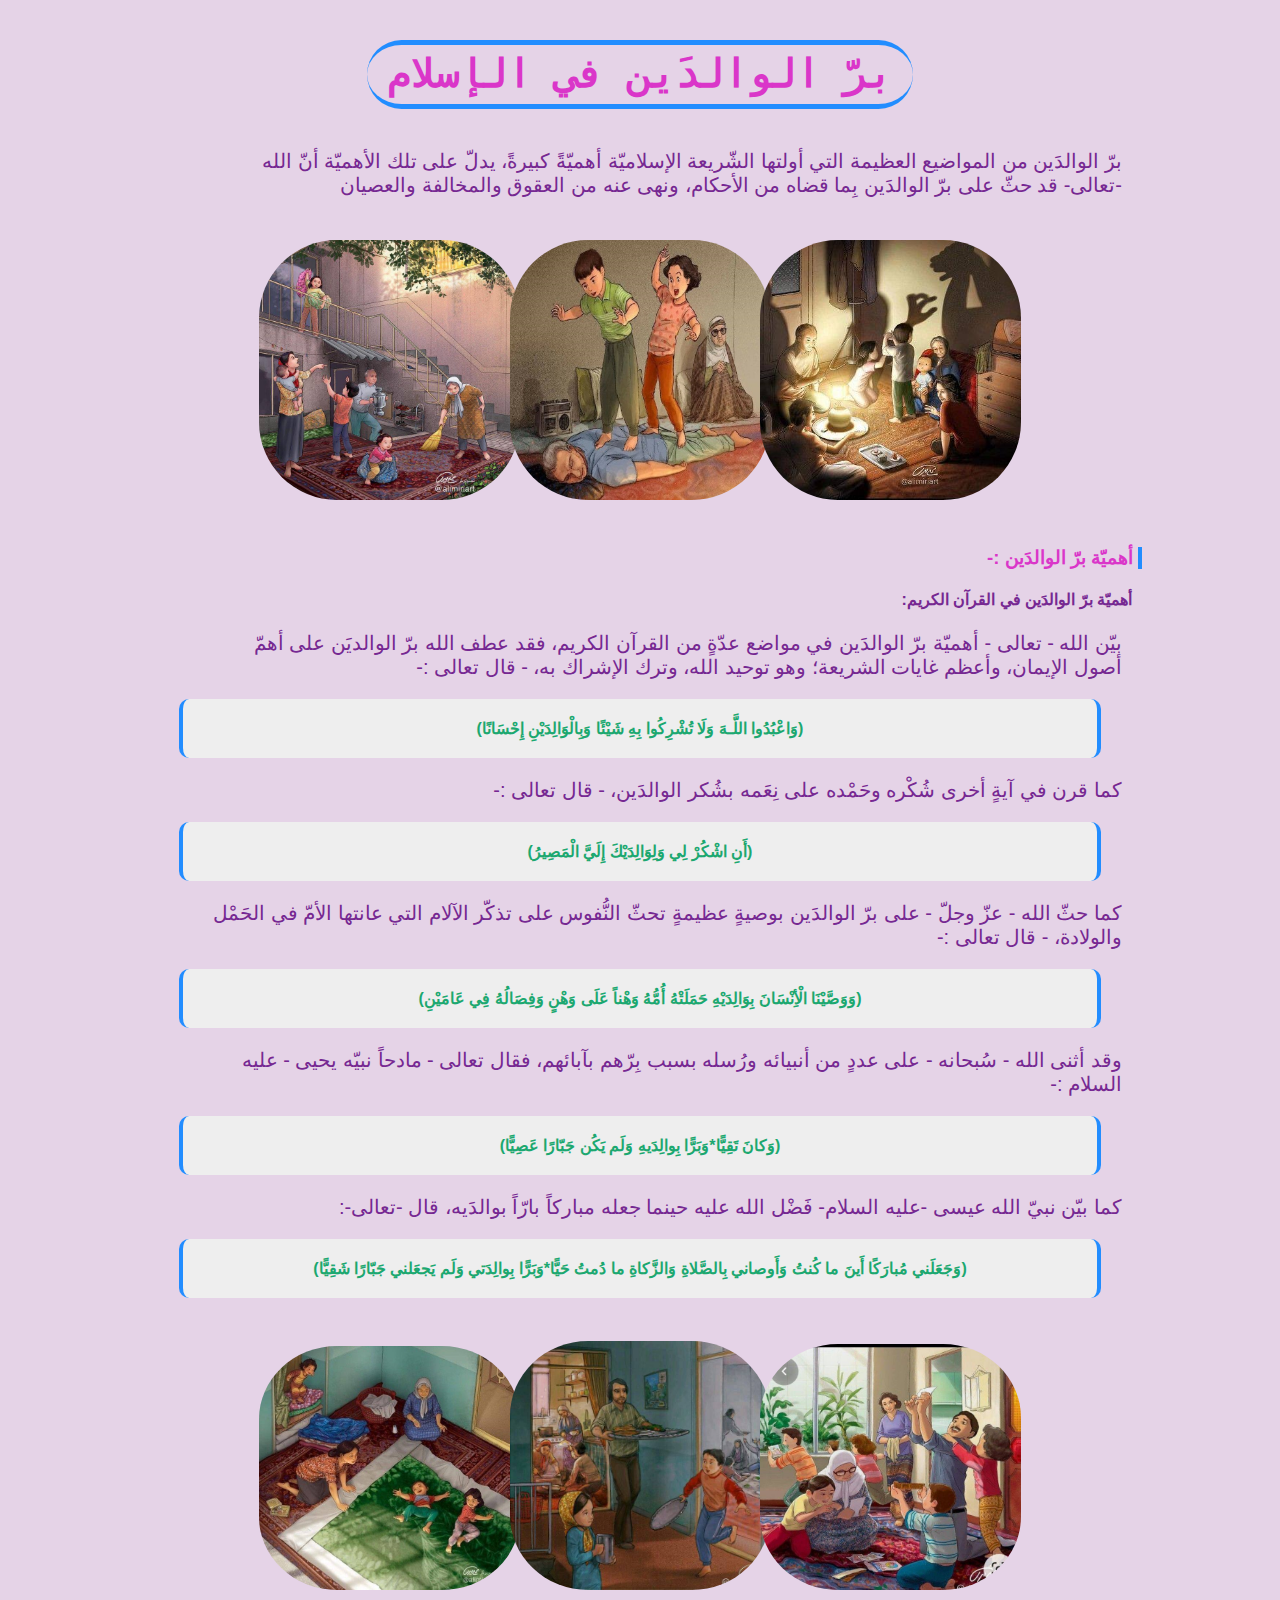
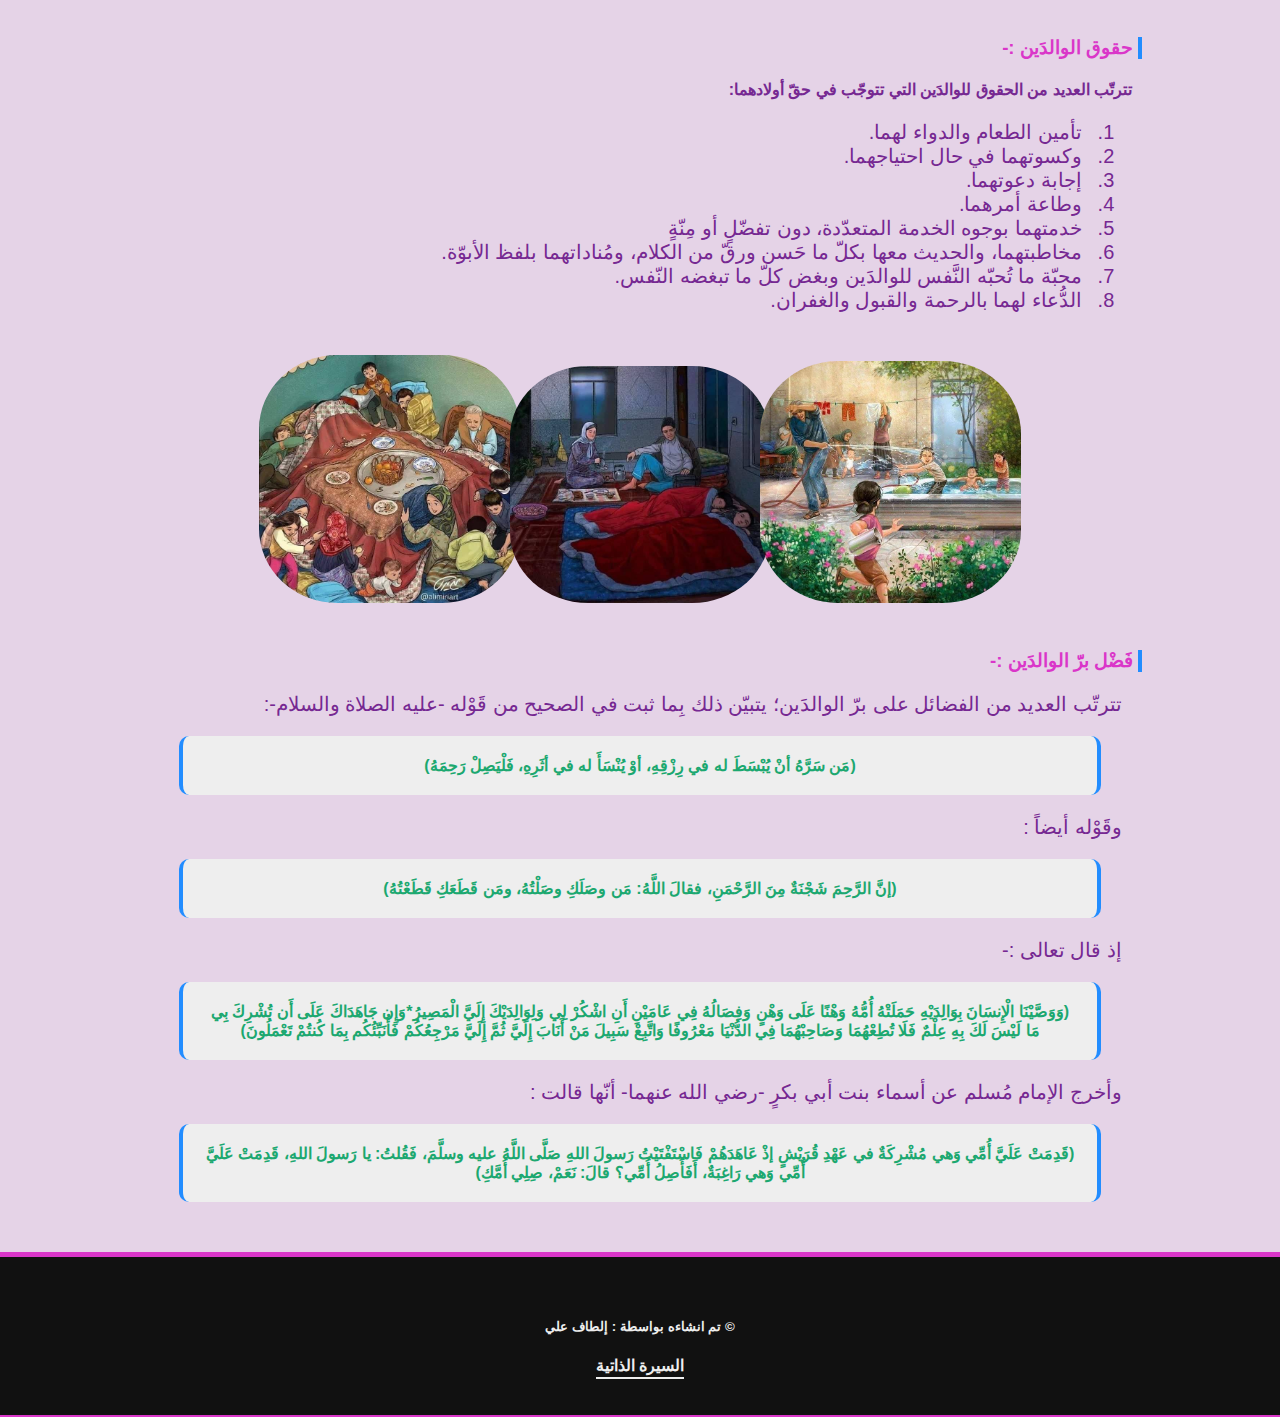
==== index.html @ 557129e8 "Upload The Project" ====
<!DOCTYPE html>
<html lang="ar">
  <head>
    <meta charset="UTF-8" />
    <title>بر الوالدين</title>
    <link rel="stylesheet" href="style.css" />
  </head>
  <body dir="rtl">
    <div class="container">
      <div class="title">برّ الوالدَين في الإسلام</div>
      <p>
        برّ الوالدَين من المواضيع العظيمة التي أولتها الشّريعة الإسلاميّة
        أهميّةً كبيرةً، يدلّ على تلك الأهميّة أنّ الله -تعالى- قد حثّ على برّ
        الوالدَين بِما قضاه من الأحكام، ونهى عنه من العقوق والمخالفة والعصيان
      </p>
      <div class="box">
        <img src="img/parent (1).jpg" alt="" />
        <img src="img/parent (2).jpg" alt="" />
        <img src="img/parent (3).jpg" alt="" />
      </div>
      <h3>أهميّة برّ الوالدَين :-</h3>

      <h4>أهميّة برّ الوالدَين في القرآن الكريم:</h4>

      <p>
        بيّن الله - تعالى - أهميّة برّ الوالدَين في مواضع عدّةٍ من القرآن
        الكريم، فقد عطف الله برّ الوالديَن على أهمّ أصول الإيمان، وأعظم غايات
        الشريعة؛ وهو توحيد الله، وترك الإشراك به، - قال تعالى :-
      </p>
      <blockquote>
        (وَاعْبُدُوا اللَّـهَ وَلَا تُشْرِكُوا بِهِ شَيْئًا وَبِالْوَالِدَيْنِ
        إِحْسَانًا)
      </blockquote>
      <p>
        كما قرن في آيةٍ أخرى شُكْره وحَمْده على نِعَمه بشُكر الوالدَين، - قال
        تعالى :-
      </p>
      <blockquote>
        (أَنِ اشْكُرْ لِي وَلِوَالِدَيْكَ إِلَيَّ الْمَصِيرُ)
      </blockquote>

      <p>
        كما حثّ الله - عزّ وجلّ - على برّ الوالدَين بوصيةٍ عظيمةٍ تحثّ النُّفوس
        على تذكّر الآلام التي عانتها الأمّ في الحَمْل والولادة، - قال تعالى :-
      </p>
      <blockquote>
        (وَوَصَّيْنَا الْأِنْسَانَ بِوَالِدَيْهِ حَمَلَتْهُ أُمُّهُ وَهْناً
        عَلَى وَهْنٍ وَفِصَالُهُ فِي عَامَيْنِ)
      </blockquote>

      <p>
        وقد أثنى الله - سُبحانه - على عددٍ من أنبيائه ورُسله بسبب بِرّهم
        بآبائهم، فقال تعالى - مادحاً نبيّه يحيى - عليه السلام :-
      </p>
      <blockquote>
        (وَكانَ تَقِيًّا*وَبَرًّا بِوالِدَيهِ وَلَم يَكُن جَبّارًا عَصِيًّا)
      </blockquote>
      <p>
        كما بيّن نبيّ الله عيسى -عليه السلام- فَضْل الله عليه حينما جعله مباركاً
        بارّاً بوالدَيه، قال -تعالى-:
      </p>
      <blockquote>
        (وَجَعَلَني مُبارَكًا أَينَ ما كُنتُ وَأَوصاني بِالصَّلاةِ وَالزَّكاةِ
        ما دُمتُ حَيًّا*وَبَرًّا بِوالِدَتي وَلَم يَجعَلني جَبّارًا شَقِيًّا)
      </blockquote>
      <div class="box">
        <img src="img/parent (4).jpg" alt="" />
        <img src="img/parent (5).jpg" alt="" />
        <img src="img/parent (6).jpg" alt="" />
      </div>

      <h3>حقوق الوالدَين :-</h3>

      <h4>تترتّب العديد من الحقوق للوالدَين التي تتوجّب في حقّ أولادهما:</h4>
      <ol>
        <li>تأمين الطعام والدواء لهما.</li>
        <li>وكسوتهما في حال احتياجهما.</li>
        <li>إجابة دعوتهما.</li>
        <li>وطاعة أمرهما.</li>
        <li>خدمتهما بوجوه الخدمة المتعدّدة، دون تفضّلٍ أو مِنّةٍ</li>
        <li>
          مخاطبتهما، والحديث معها بكلّ ما حَسن ورقّ من الكلام، ومُناداتهما بلفظ
          الأبوّة.
        </li>
        <li>محبّة ما تُحبّه النَّفس للوالدَين وبغض كلّ ما تبغضه النّفس.</li>
        <li>الدُّعاء لهما بالرحمة والقبول والغفران.</li>
      </ol>
      <div class="box">
        <img src="img/parent (7).jpg" alt="" />
        <img src="img/parent (8).jpg" alt="" />
        <img src="img/parent (9).jpg" alt="" />
      </div>
      <h3>فَضْل برّ الوالدَين :-</h3>
      <p>
        تترتّب العديد من الفضائل على برّ الوالدَين؛ يتبيّن ذلك بِما ثبت في
        الصحيح من قَوْله -عليه الصلاة والسلام-:
      </p>
      <blockquote>
        (مَن سَرَّهُ أنْ يُبْسَطَ له في رِزْقِهِ، أوْ يُنْسَأَ له في أثَرِهِ،
        فَلْيَصِلْ رَحِمَهُ)
      </blockquote>
      <p>وقَوْله أيضاً :</p>
      <blockquote>
        (إنَّ الرَّحِمَ شَجْنَةٌ مِنَ الرَّحْمَنِ، فقالَ اللَّهُ: مَن وصَلَكِ
        وصَلْتُهُ، ومَن قَطَعَكِ قَطَعْتُهُ)
      </blockquote>
      <p>إذ قال تعالى :-</p>
      <blockquote>
        (وَوَصَّيْنَا الْإِنسَانَ بِوَالِدَيْهِ حَمَلَتْهُ أُمُّهُ وَهْنًا عَلَى
        وَهْنٍ وَفِصَالُهُ فِي عَامَيْنِ أَنِ اشْكُرْ لِي وَلِوَالِدَيْكَ
        إِلَيَّ الْمَصِيرُ*وَإِن جَاهَدَاكَ عَلَى أَن تُشْرِكَ بِي مَا لَيْسَ
        لَكَ بِهِ عِلْمٌ فَلَا تُطِعْهُمَا وَصَاحِبْهُمَا فِي الدُّنْيَا
        مَعْرُوفًا وَاتَّبِعْ سَبِيلَ مَنْ أَنَابَ إِلَيَّ ثُمَّ إِلَيَّ
        مَرْجِعُكُمْ فَأُنَبِّئُكُم بِمَا كُنتُمْ تَعْمَلُونَ)
      </blockquote>
      <p>
        وأخرج الإمام مُسلم عن أسماء بنت أبي بكرٍ -رضي الله عنهما- أنّها قالت :
      </p>
      <blockquote>
        (قَدِمَتْ عَلَيَّ أُمِّي وَهي مُشْرِكَةٌ في عَهْدِ قُرَيْشٍ إذْ
        عَاهَدَهُمْ فَاسْتَفْتَيْتُ رَسولَ اللهِ صَلَّى اللَّهُ عليه وسلَّمَ،
        فَقُلتُ: يا رَسولَ اللهِ، قَدِمَتْ عَلَيَّ أُمِّي وَهي رَاغِبَةٌ،
        أَفَأَصِلُ أُمِّي؟ قالَ: نَعَمْ، صِلِي أُمَّكِ)
      </blockquote>
    </div>
    <div class="footer">
      <h5>&copy; تم انشاءه بواسطة : <span> إلطاف علي</span></h5>
      <a href="self-page.html"> السيرة الذاتية</a>
    </div>
  </body>
</html>
---- style.css ----
* {
  box-sizing: border-box;
}
body {
  margin: 0;
  padding: 0;
  background-color: #e5d3e7;
  color: #762892;
  font-family: "Segoe UI", Tahoma, Geneva, Verdana, sans-serif;
}
.container {
  width: 80%;
  margin: 50px auto;
  margin-top: 10px;
  padding-top: 20px;
}
.title {
  text-align: center;
  font-size: 40px;
  font-family: monospace;
  font-weight: bold;
  letter-spacing: -6px;
  border-bottom: 5px solid #228dff;
  border-top: 5px solid #228dff;
  border-radius: 50px;
  width: fit-content;
  padding: 5px 20px;
  margin: 10px auto;
  margin-bottom: 40px;
  color: #da36c9;
}
h1,
h3 {
  border-right: 4px solid #228dff;
  width: fit-content;
  padding: 0 5px;
  color: #da36c9;
}
h3 {
  margin-right: 10px;
  margin-top: 30px;
}
h4 {
  margin-right: 20px;
}
p {
  font-size: 20px;
  width: 90%;
  margin-right: 30px;
}
blockquote {
  background-color: #eee;
  border-right: 4px solid #228dff;
  border-left: 4px solid #228dff;
  border-radius: 10px;
  width: fit-content;
  margin: 10px auto;
  color: #1ca870;
  text-align: center;
  padding: 20px;
  font-weight: bold;
  width: 70%;
  min-width: 90%;
}

.box,
.image {
  overflow: hidden;
  width: fit-content;
  height: fit-content;
  margin: 40px auto;
  padding: 3px 5px;
  text-align: center;
}

.box img {
  width: 30%;
  max-width: 300px;
  border-radius: 30%;
  margin: 0 -7px;
}

ol li {
  margin-right: 20px;
  padding: 0 10px;
  font-size: 20px;
}

.image {
  position: relative;
}
.image img {
  width: 300px;
  height: 350px;
  border-radius: 30px;
  border: 4px solid #228dff;
}

.image a {
  position: absolute;
  z-index: 3;
  left: 50%;
  top: 6%;
  transform: translate(-50%, -50%);
  text-decoration: none;
  font-weight: bold;
  border: 4px solid #228dff;
  border-top: 4px solid #e5d3e7;
  background-color: #e5d3e7;
  width: fit-content;
  padding: 5px 12px;
  color: #da36c9;
  border-bottom-left-radius: 20px;
  border-bottom-right-radius: 20px;
}

.footer {
  background-color: #111;
  color: #eee;
  padding: 40px;
  text-align: center;
  border-top: 5px solid #da36c9;
  border-bottom: 5px solid #da36c9;
}

.footer a {
  text-decoration: none;
  font-weight: bold;
  border-bottom: 2px solid #eee;
  padding-bottom: 3px;
  color: #eee;
}
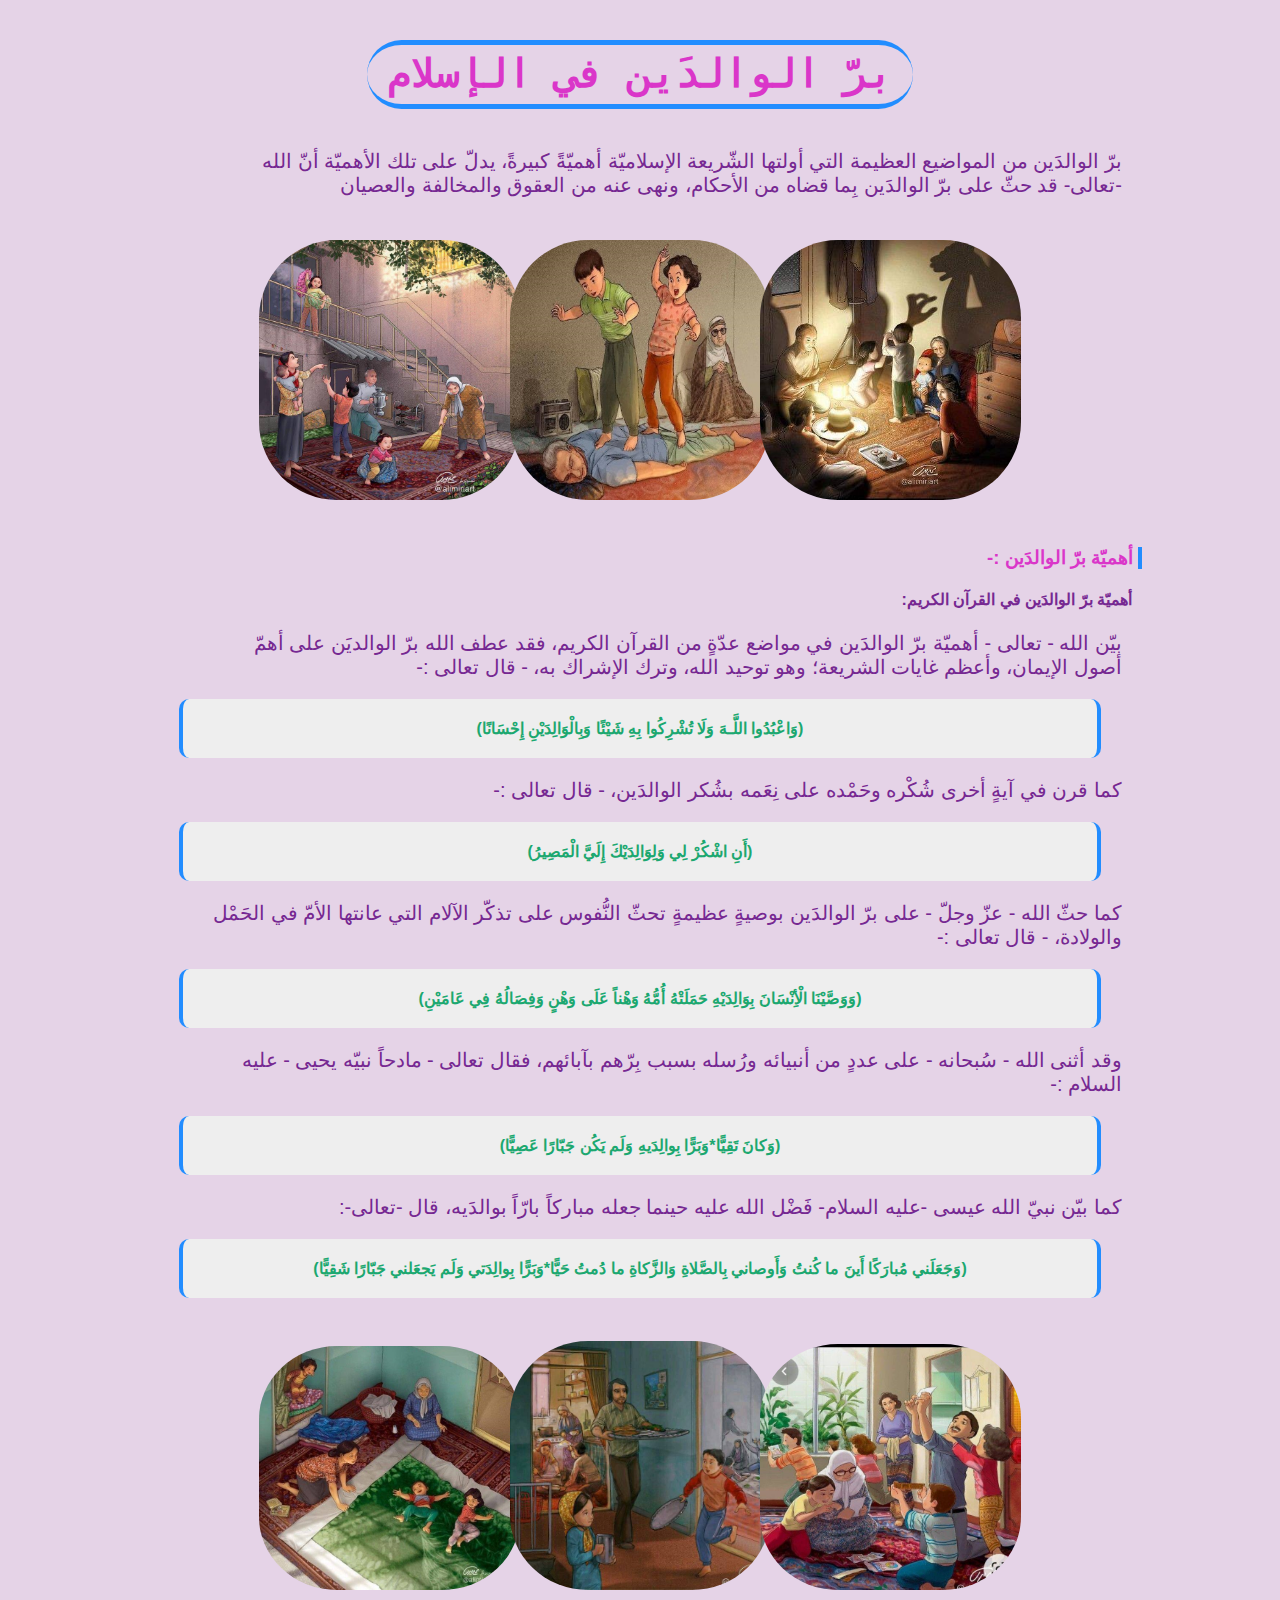
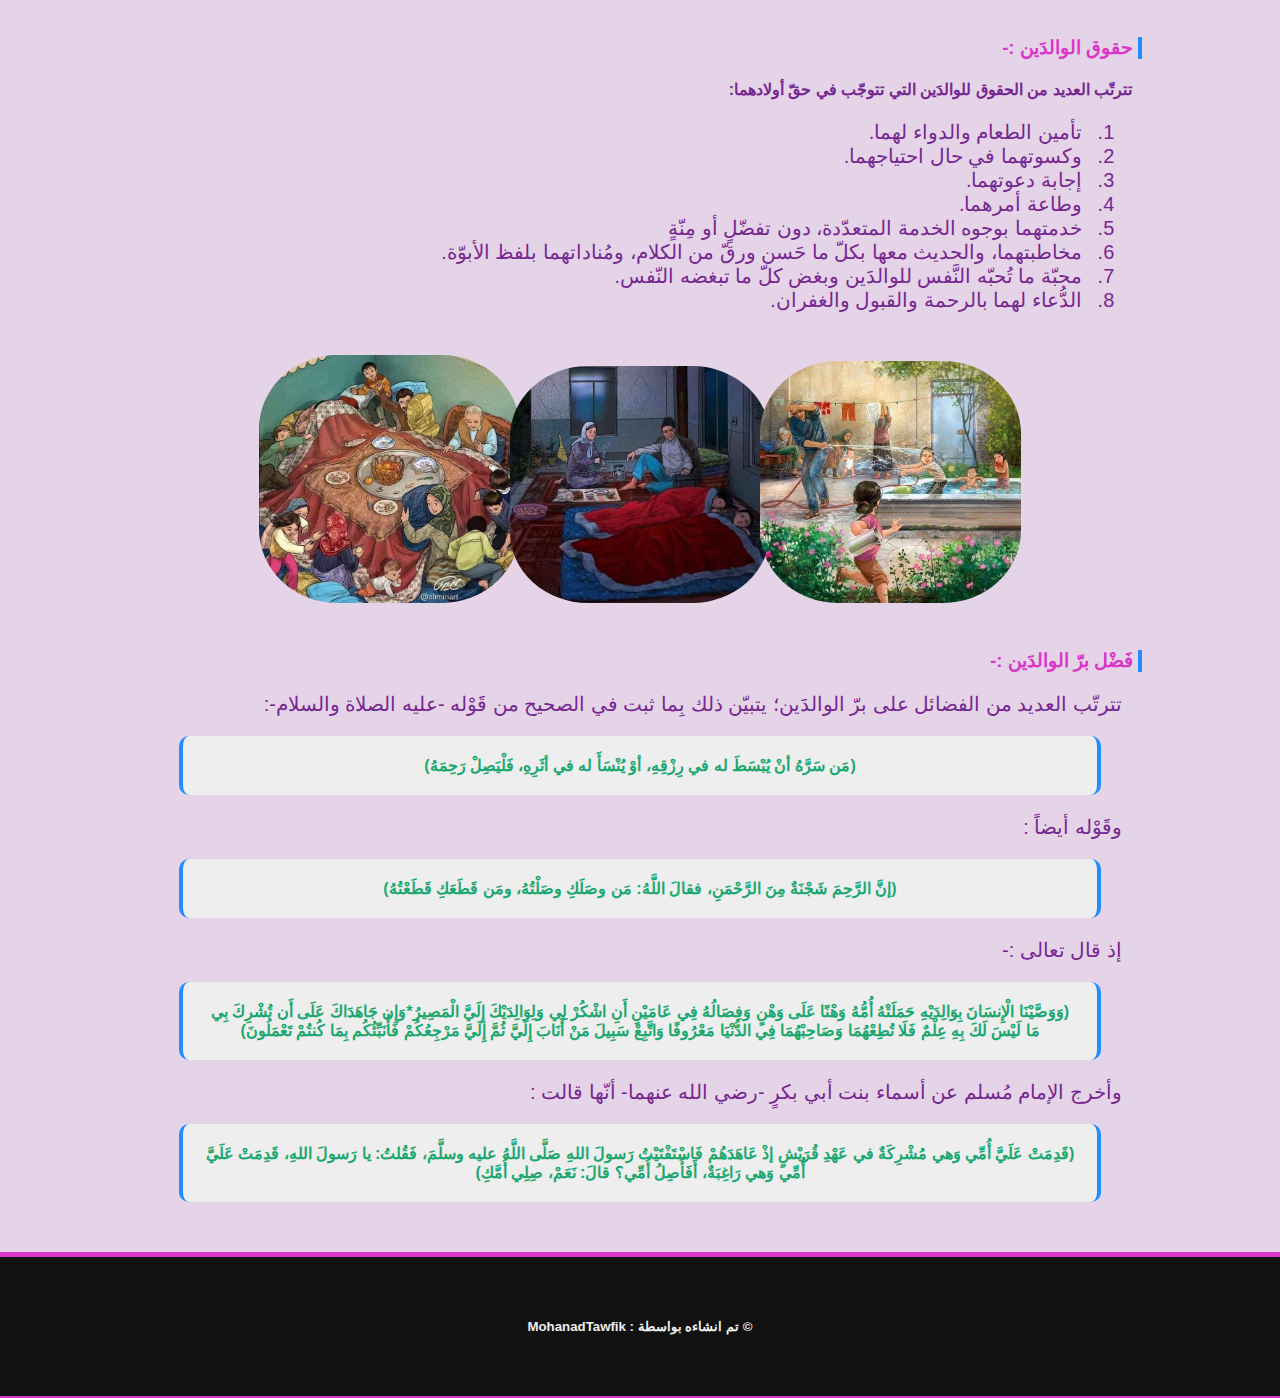
==== commit d14fa609: "remove some files" ====
--- a/index.html
+++ b/index.html
@@ -124,8 +124,7 @@
       </blockquote>
     </div>
     <div class="footer">
-      <h5>&copy; تم انشاءه بواسطة : <span> إلطاف علي</span></h5>
-      <a href="self-page.html"> السيرة الذاتية</a>
+      <h5>&copy; تم انشاءه بواسطة : <span>MohanadTawfik</span></h5>
     </div>
   </body>
 </html>
